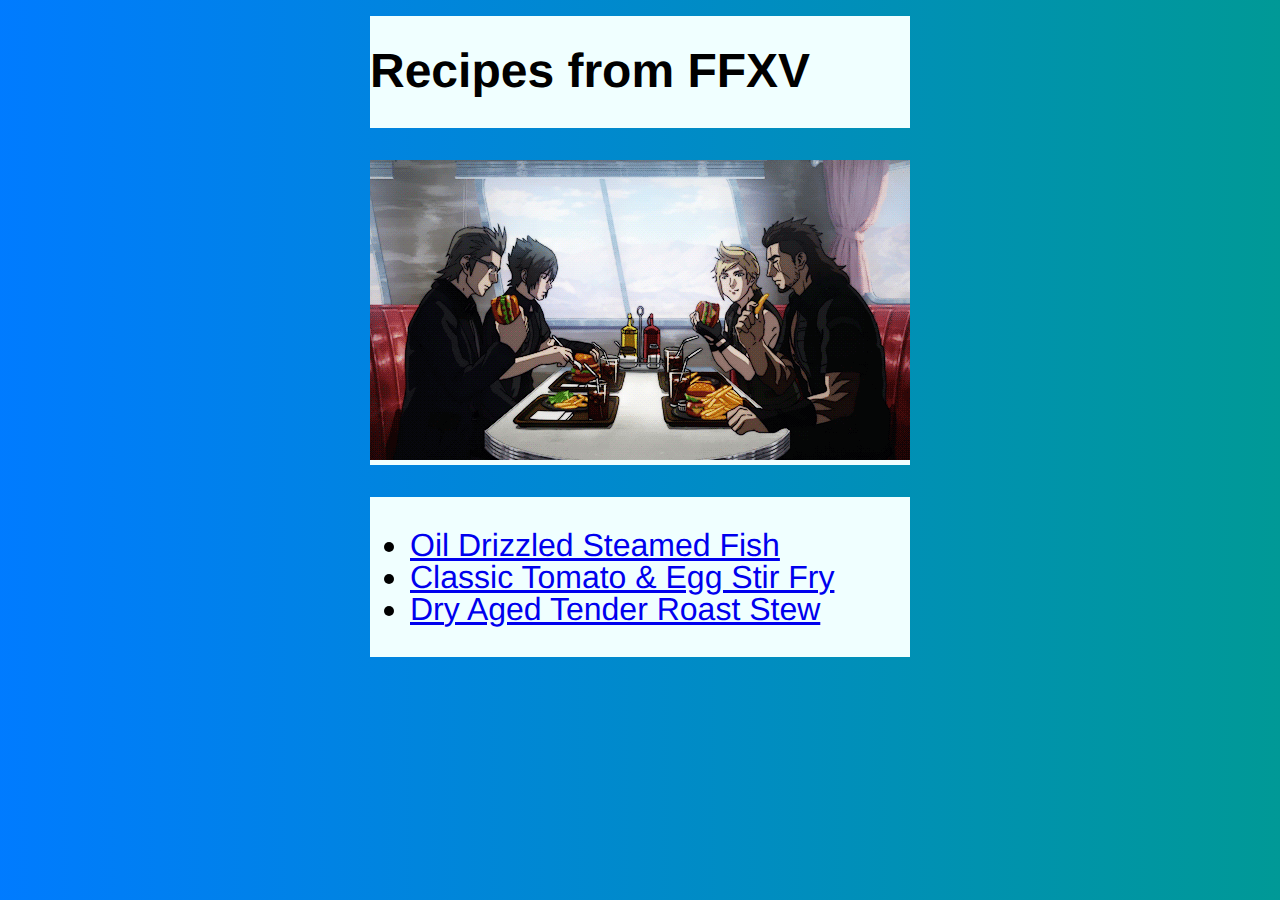
==== index.html @ 4edcc5cd "Finish index.html and begin main styling" ====
<!DOCTYPE html>
<html lang="en">
<head>
    <meta charset="UTF-8">
    <meta http-equiv="X-UA-Compatible" content="IE=edge">
    <meta name="viewport" content="width=device-width, initial-scale=1.0">
    <link rel="stylesheet" href="styles\modern-normalize.css">
    <link rel="stylesheet" href="styles\main.css">
    <title>Odin Recipes</title>
</head>
<body>
    <div class="container" id="header-container">
        <h2>Recipes from FFXV</h2>
    </div>
    <div class="container" id="main-img">
        <img src="media\FF15-eating.gif" alt="">
    </div>
    <section class="container" id="recipe-list">
        <ul>
            <li><a href="pages\oil-drizzled-steamed-fish.html">Oil Drizzled Steamed Fish</a></li>
            <li><a href="pages\classic-tomato-and-egg-stir-fry.html">Classic Tomato & Egg Stir Fry</a></li>
            <li><a href="pages\dry-aged-tender-roast-stew.html">Dry Aged Tender Roast Stew</a></li>
        </ul>
    </section>
</body>
</html>
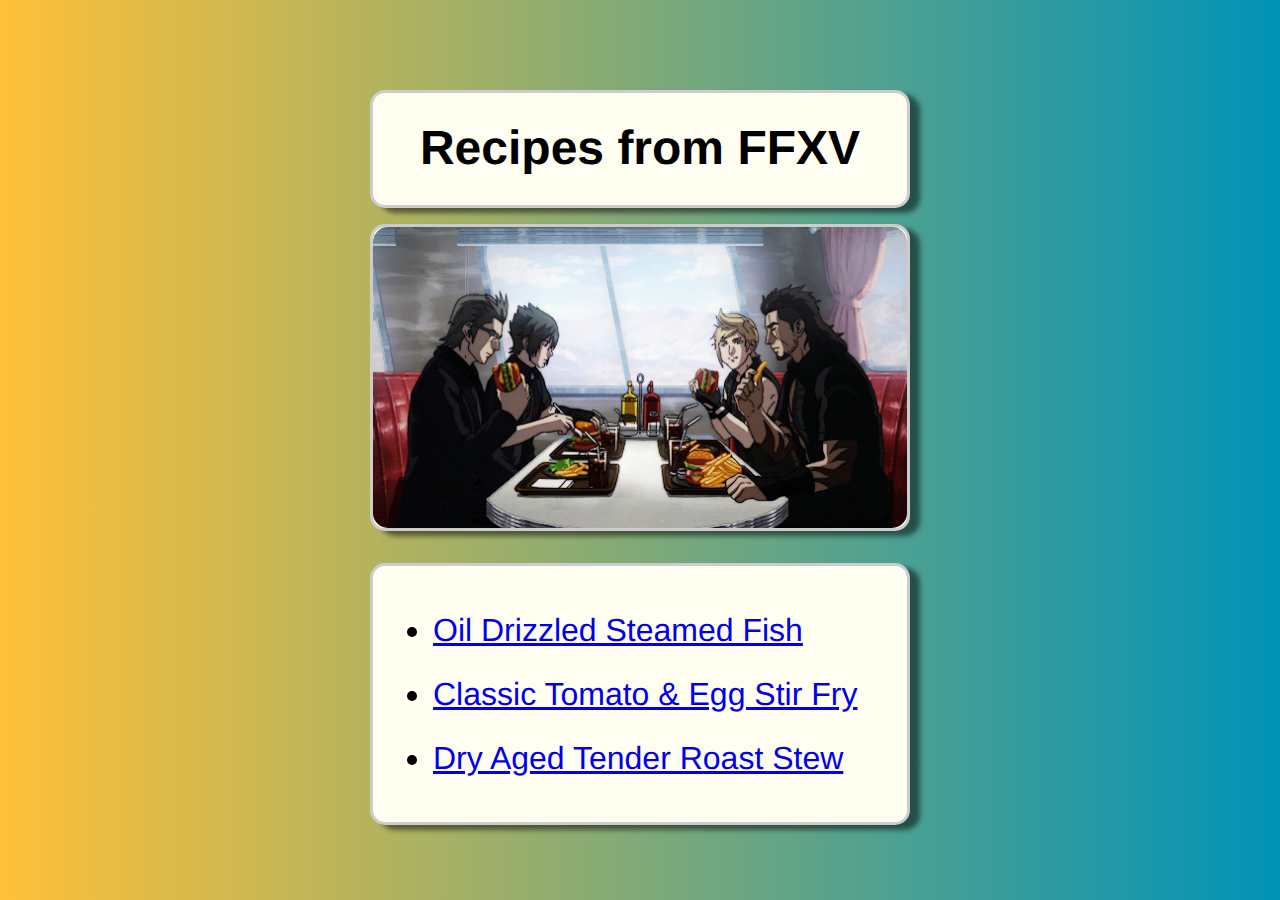
==== commit a82a1697: "Finish index.html and finish main.css, begin recipe pages html and css" ====
--- a/index.html
+++ b/index.html
@@ -13,7 +13,7 @@
         <h2>Recipes from FFXV</h2>
     </div>
     <div class="container" id="main-img">
-        <img src="media\FF15-eating.gif" alt="">
+        <img class="cover" src="media\FF15-eating.gif" alt="">
     </div>
     <section class="container" id="recipe-list">
         <ul>
